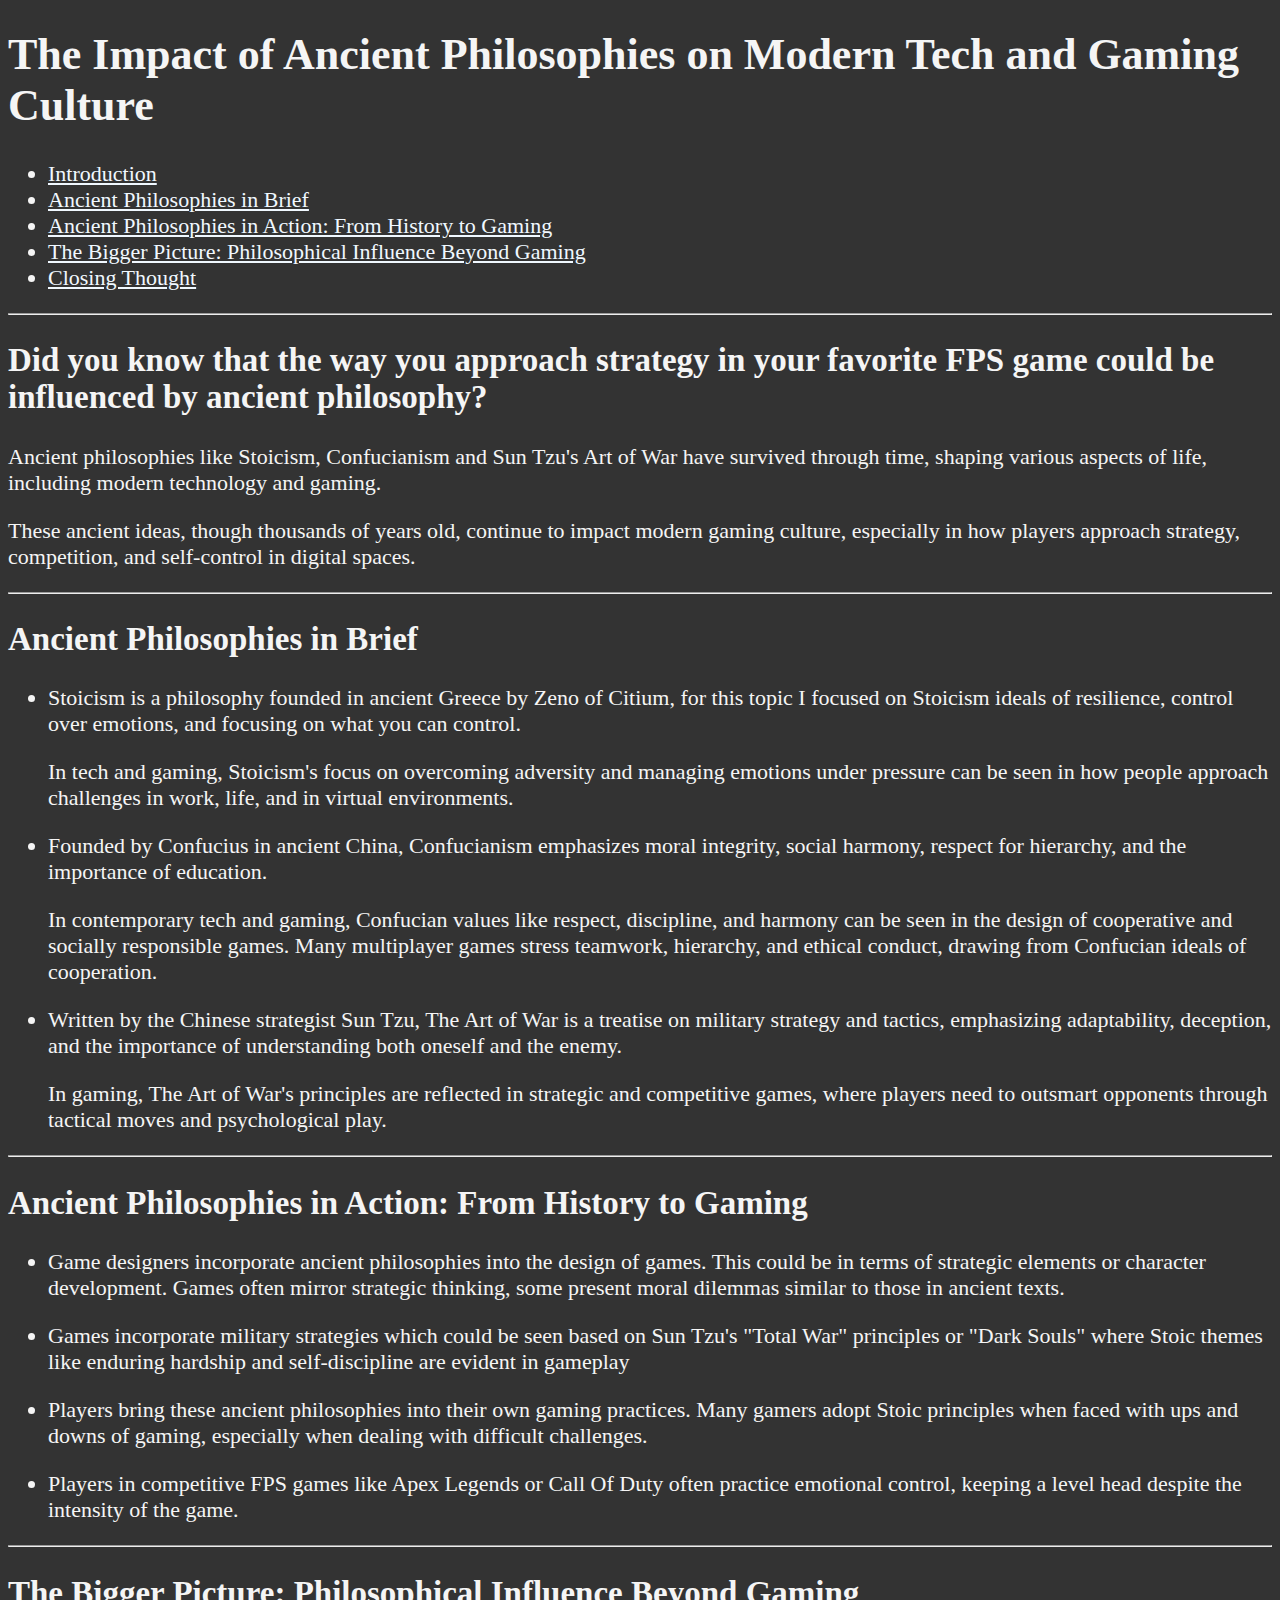
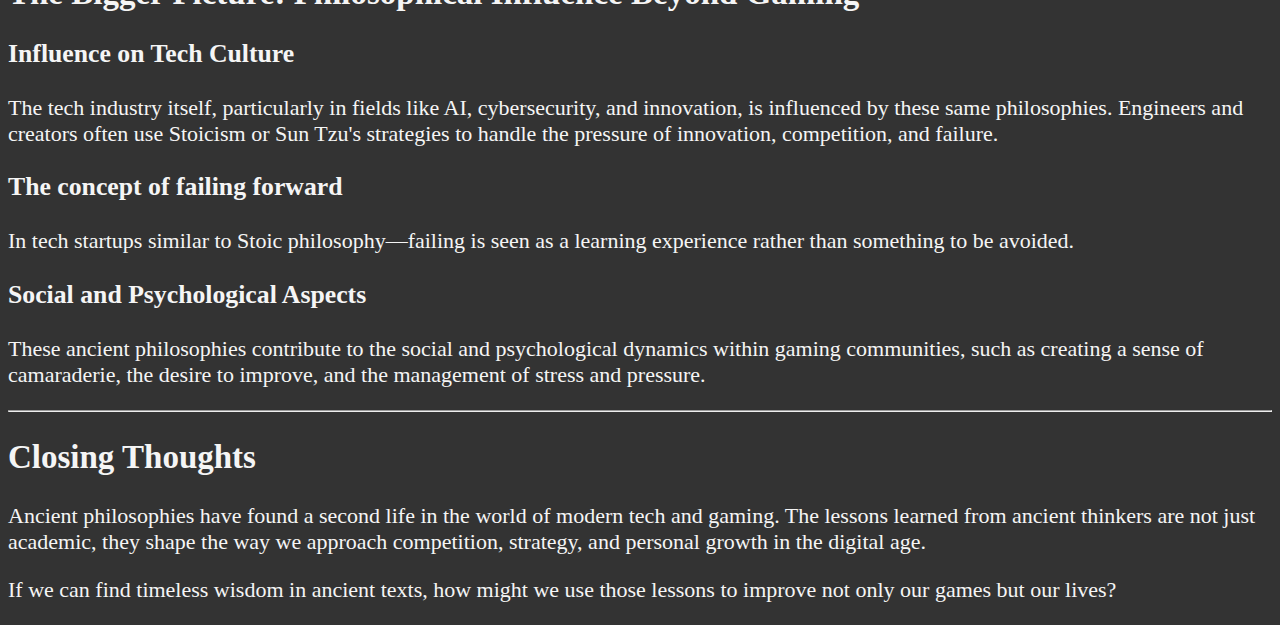
==== w3/index.html @ 7d0be560 "index.html setup" ====
<!DOCTYPE html>
<html lang="en">

<head>
    <meta charset="UTF-8">
    <meta name="author" content="Octavio Rodriguez">
    <meta name="description" content="This page contains a brief description of The Impact of Ancient Philosophies on Modern Tech and Gaming Culture">
    <title>The Impact of Ancient Philosophies on Modern Tech and Gaming Culture</title>
    <link rel="icon" href="../img/ancientp.png" type="image/x-icon">
    <link rel="stylesheet" href="main.css" type="text/css">
</head>

<body>
    <header>
        <h1>The Impact of Ancient Philosophies on Modern Tech and Gaming Culture</h1>

        <nav aria-label="primary-navigation">
            <ul>
                <li>
                    <a href="#introduction">Introduction</a>
                </li>
                <li>
                    <a href="#body1">Ancient Philosophies in Brief</a>
                </li>
                <li>
                    <a href="#body2">Ancient Philosophies in Action: From History to Gaming</a>
                </li>
                <li>
                    <a href="#body3">The Bigger Picture: Philosophical Influence Beyond Gaming</a>
                </li>
                <li>
                    <a href="#conclusion">Closing Thought</a>
                </li>
            </ul>
        </nav>
    </header>

    <hr>
    <main>
        <article id="introduction">
            <h2>Did you know that the way you approach strategy in your favorite FPS game could be influenced by ancient philosophy?</h2>
            <p>Ancient philosophies like Stoicism, Confucianism and Sun Tzu's Art of War have survived through time, shaping various aspects of life, including modern technology and gaming.</p>
            <p>These ancient ideas, though thousands of years old, continue to impact modern gaming culture, especially in how players approach strategy, competition, and self-control in digital spaces.</p>
        </article>
        <hr>

        <article id="body1">
            <h2>Ancient Philosophies in Brief</h2>
            <ul>
                <li>
                    <p>Stoicism is a philosophy founded in ancient Greece by Zeno of Citium, for this topic I focused on Stoicism ideals of resilience, control over emotions, and focusing on what you can control.</p>
                    <p>In tech and gaming, Stoicism's focus on overcoming adversity and managing emotions under pressure can be seen in how people approach challenges in work, life, and in virtual environments. </p>
                </li>
                <li>
                    <p>Founded by Confucius in ancient China, Confucianism emphasizes moral integrity, social harmony, respect for hierarchy, and the importance of education.</p>
                    <p>In contemporary tech and gaming, Confucian values like respect, discipline, and harmony can be seen in the design of cooperative and socially responsible games. Many multiplayer games stress teamwork, hierarchy, and ethical conduct, drawing from Confucian ideals of cooperation.</p>
                </li>
                <li>
                    <p>Written by the Chinese strategist Sun Tzu, The Art of War is a treatise on military strategy and tactics, emphasizing adaptability, deception, and the importance of understanding both oneself and the enemy.</p>
                    <p>In gaming, The Art of War's principles are reflected in strategic and competitive games, where players need to outsmart opponents through tactical moves and psychological play.</p>
                </li>
            </ul>
        </article>
        <hr>

        <article id="body2">
            <h2>Ancient Philosophies in Action: From History to Gaming</h2>
            <ul>
                <li>
                    <p>Game designers incorporate ancient philosophies into the design of games. This could be in terms of
                        strategic elements or character development. Games often mirror strategic thinking, some present moral
                        dilemmas similar to those in ancient texts.</p>
                </li>
                <li>
                    <p>Games incorporate military strategies which could be seen based on Sun Tzu's "Total War" principles or
                        "Dark Souls" where Stoic themes like enduring hardship and self-discipline are evident in gameplay</p>
                </li>
                <li>
                    <p>Players bring these ancient philosophies into their own gaming practices. Many gamers adopt Stoic
                        principles when faced with ups and downs of gaming, especially when dealing with difficult challenges.
                    </p>
                </li>
                <li>
                    <p>Players in competitive FPS games like Apex Legends or Call Of Duty often practice emotional control,
                        keeping a level head despite the intensity of the game.</p>
                </li>
            </ul>
        </article>
        <hr>

        <article id="body3">
            <h2>The Bigger Picture: Philosophical Influence Beyond Gaming</h2>
            <h3>Influence on Tech Culture</h3>
            <p>The tech industry itself, particularly in fields like AI, cybersecurity, and innovation, is influenced by these same philosophies. Engineers and creators often use Stoicism or Sun Tzu's strategies to handle the pressure of innovation, competition, and failure.
            </p>
            <h3>The concept of failing forward</h3>
            <p>In tech startups similar to Stoic philosophy—failing is seen as a learning experience rather than something to be avoided.</p>
            <h3>Social and Psychological Aspects</h3>
            <p>These ancient philosophies contribute to the social and psychological dynamics within gaming communities, such as creating a sense of camaraderie, the desire to improve, and the management of stress and pressure.</p>
        </article>
        <hr>

        <article id="conclusion">
            <h2>Closing Thoughts</h2>
            <p>Ancient philosophies have found a second life in the world of modern tech and gaming. The lessons learned from ancient thinkers are not just academic, they shape the way we approach competition, strategy, and personal growth in the digital age.</p>
            <p>If we can find timeless wisdom in ancient texts, how might we use those lessons to improve not only our games but our lives?</p>
        </article>
    </main>
</body>

</html>
---- w3/main.css ----
html {
    font-size: 22px;
}

body {
    background-color: #333;
    color: whitesmoke;
}

a {
    color: aliceblue;
}

a:visited {
    color: lightgray;
}

a:hover, a:active {
    color: #eee;
}

table, tr, th, td, caption {
    border: 1px solid #eee;
    font-family: 'Courier New', Courier, monospace;
    border-collapse: collapse;
    padding: 0.5rem;
}
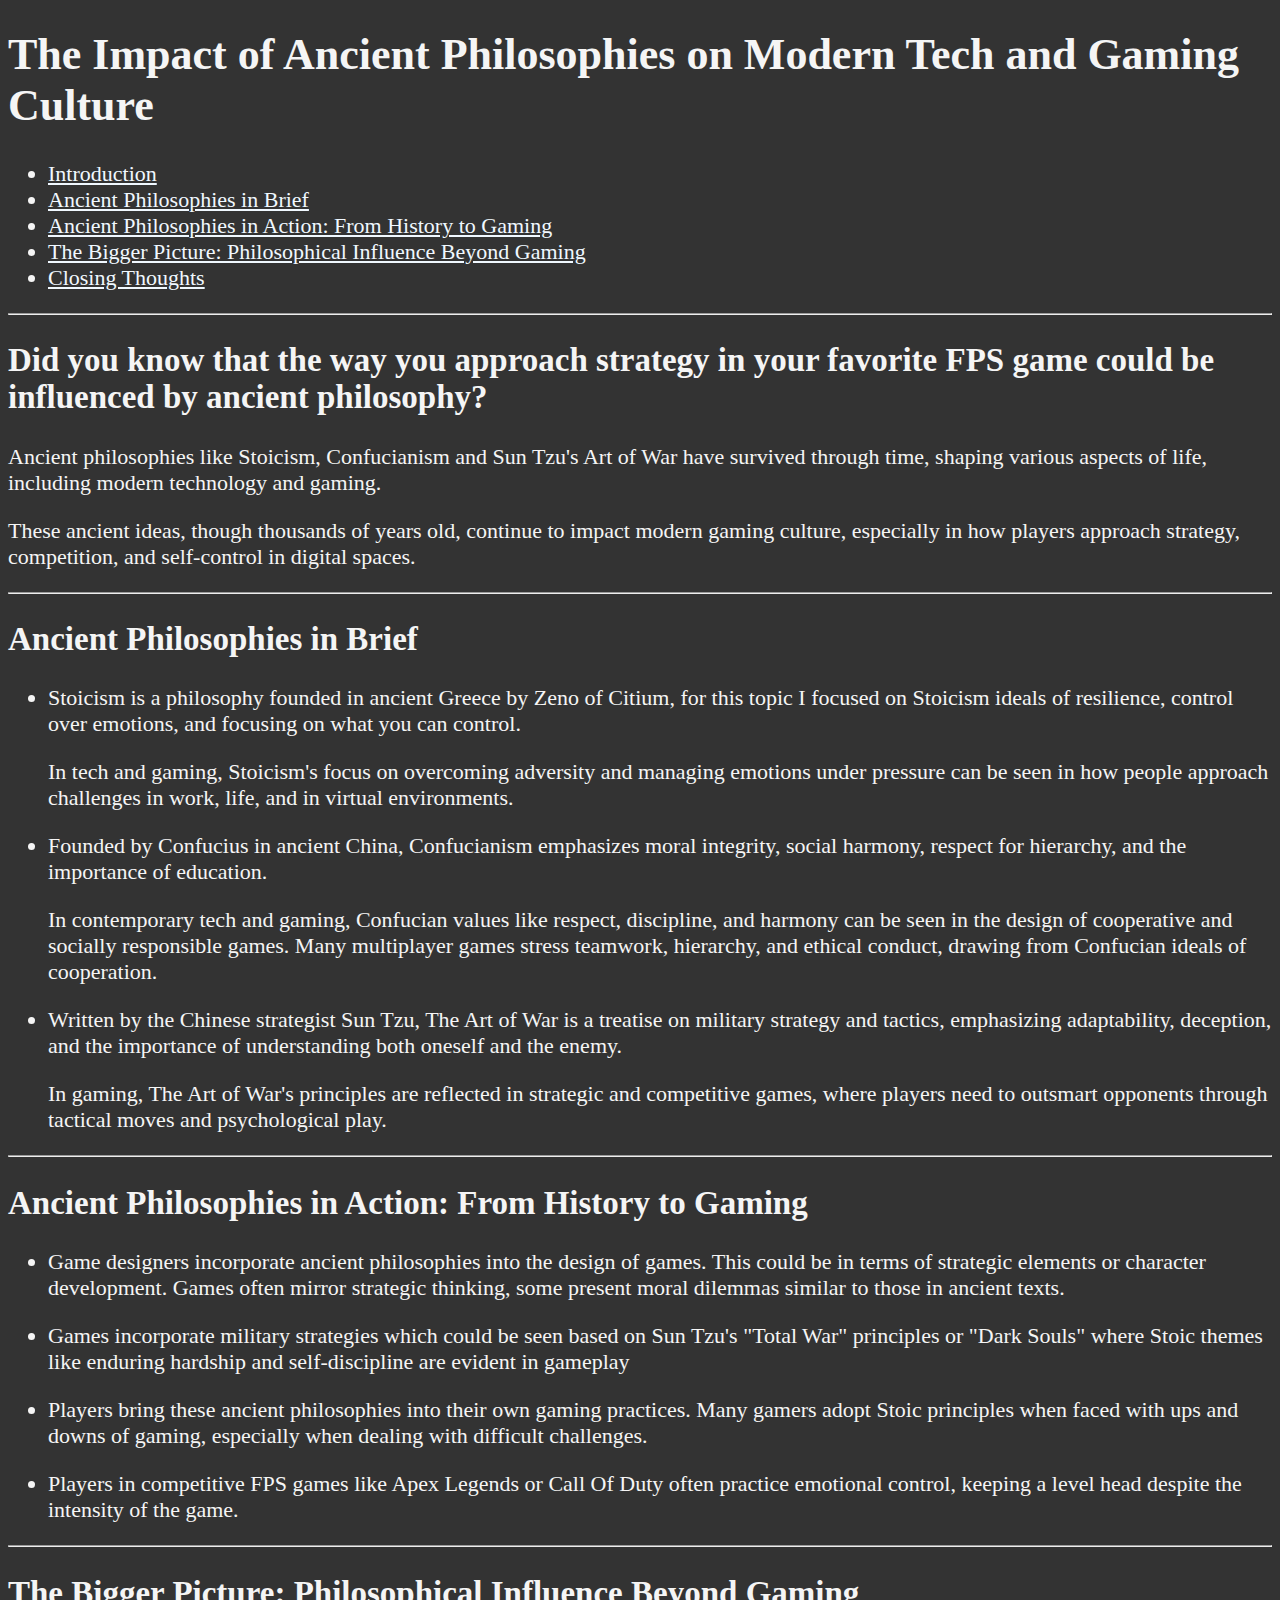
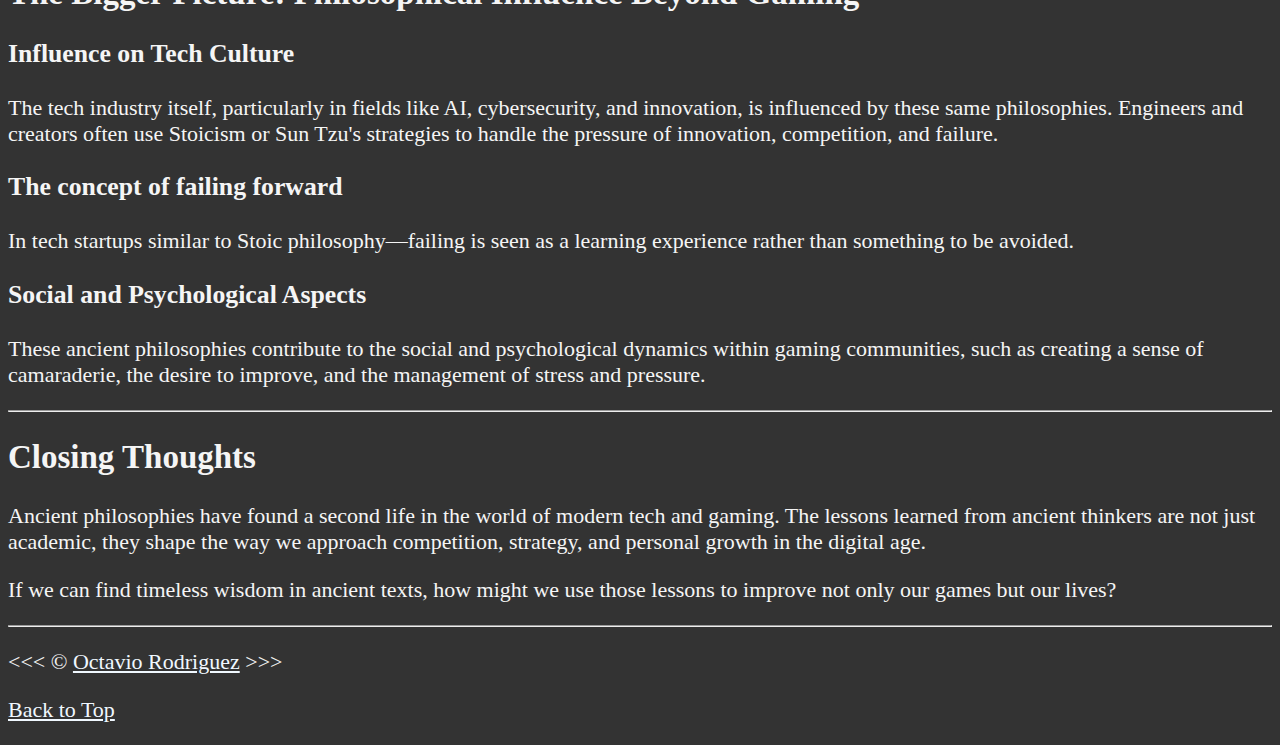
==== commit 83a52de0: "about.html complete" ====
--- a/w3/index.html
+++ b/w3/index.html
@@ -29,7 +29,7 @@
                     <a href="#body3">The Bigger Picture: Philosophical Influence Beyond Gaming</a>
                 </li>
                 <li>
-                    <a href="#conclusion">Closing Thought</a>
+                    <a href="#conclusion">Closing Thoughts</a>
                 </li>
             </ul>
         </nav>
@@ -106,6 +106,15 @@
             <p>If we can find timeless wisdom in ancient texts, how might we use those lessons to improve not only our games but our lives?</p>
         </article>
     </main>
+    <hr>
+    <footer>
+        <p>
+            &lt;&lt;&lt; &copy; <a href="about.html">Octavio Rodriguez</a> &gt;&gt;&gt;
+        </p>
+        <p>
+            <a href="#">Back to Top</a>
+        </p>
+    </footer>
 </body>
 
 </html>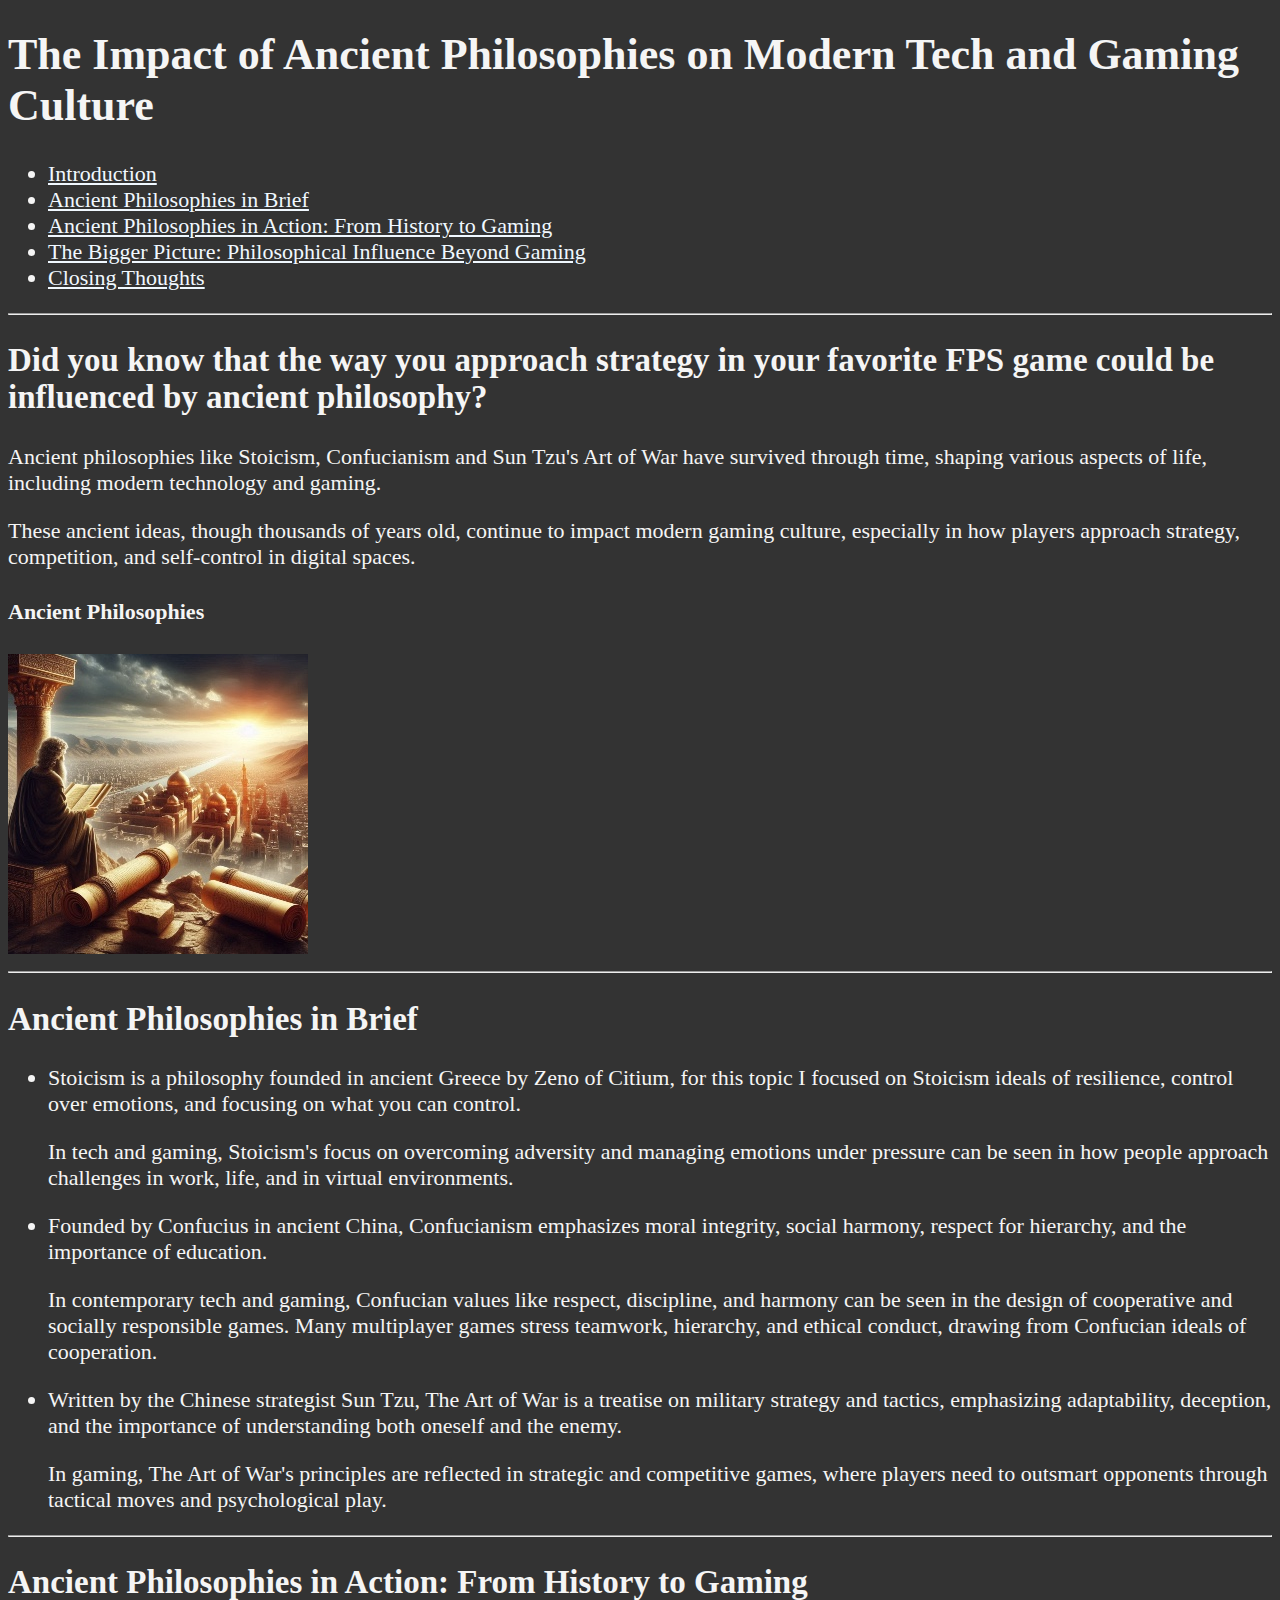
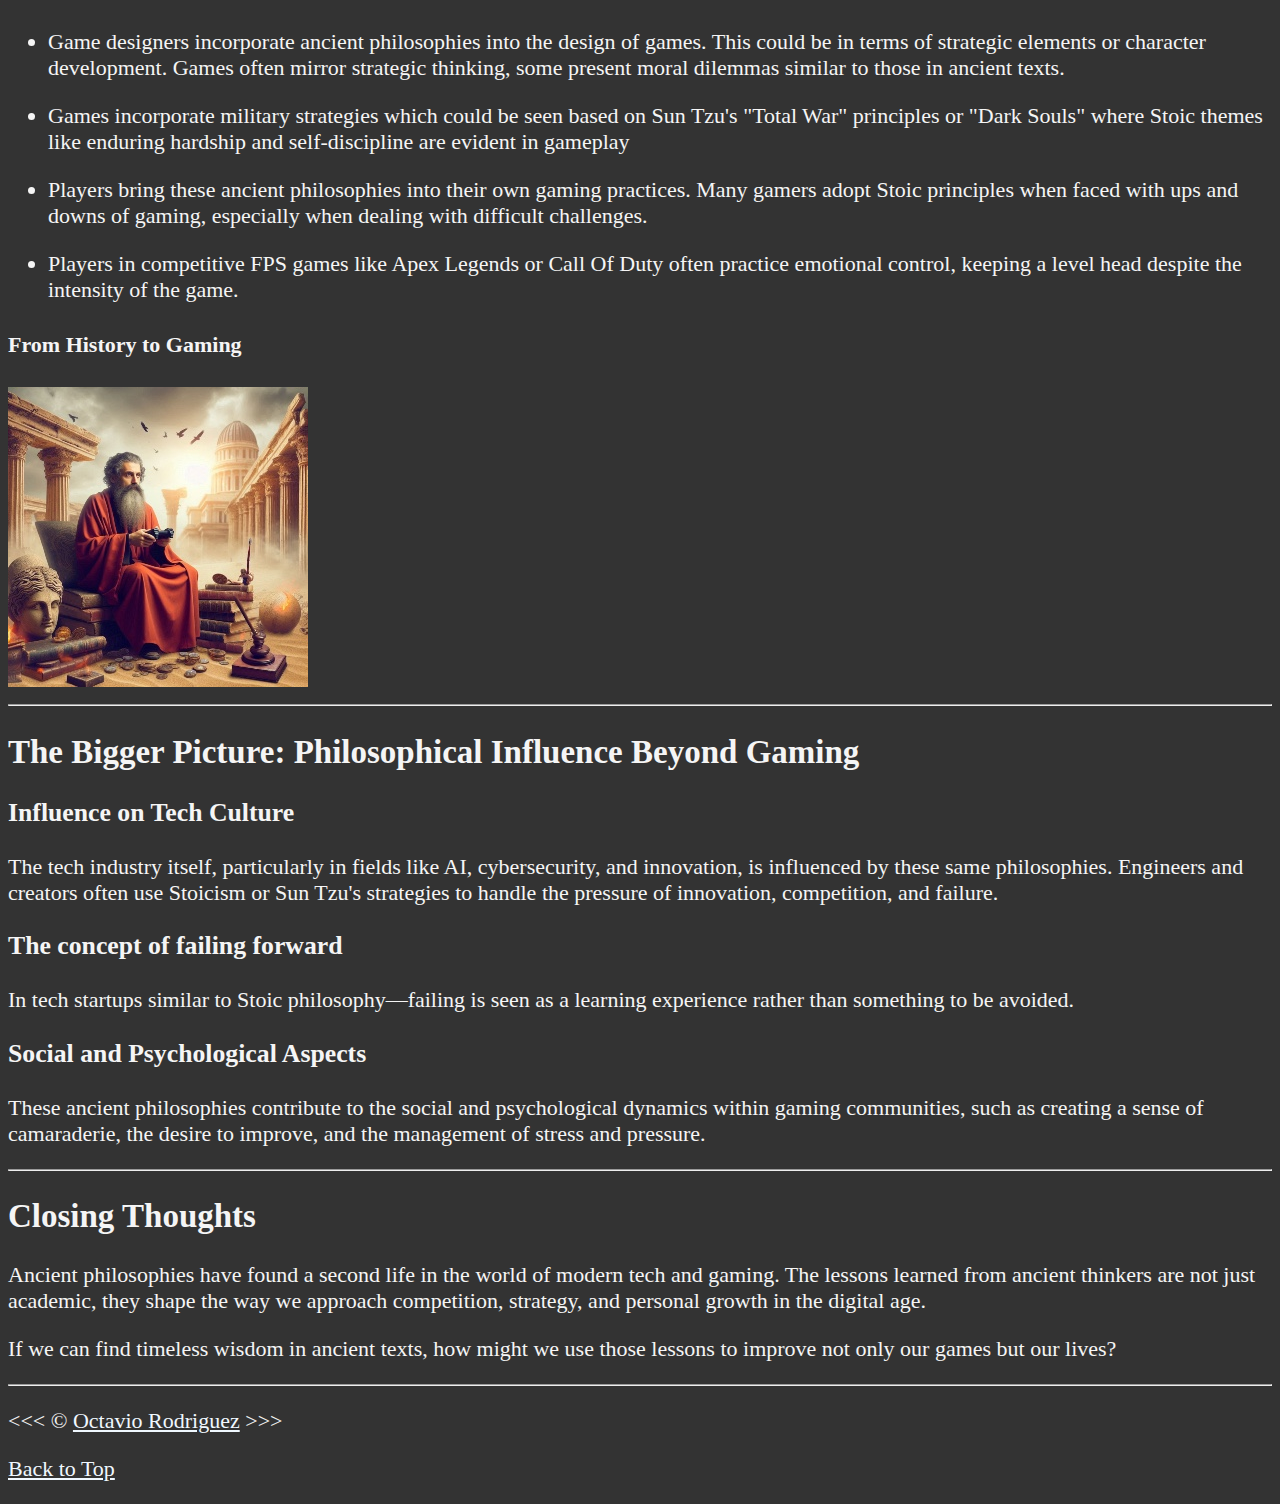
==== commit 1e54345e: "images created and placed on pages" ====
--- a/w3/index.html
+++ b/w3/index.html
@@ -42,6 +42,10 @@
             <p>Ancient philosophies like Stoicism, Confucianism and Sun Tzu's Art of War have survived through time, shaping various aspects of life, including modern technology and gaming.</p>
             <p>These ancient ideas, though thousands of years old, continue to impact modern gaming culture, especially in how players approach strategy, competition, and self-control in digital spaces.</p>
         </article>
+        <section>
+            <h4>Ancient Philosophies</h4>
+            <img src="../img/Philosphies.jpg" alt="philospher overlooking metropolis" title="Ancient Philosophies" width="300" height="300">
+        </section>
         <hr>
 
         <article id="body1">
@@ -86,6 +90,10 @@
                 </li>
             </ul>
         </article>
+        <section>
+            <h4>From History to Gaming</h4>
+            <img src="../img/Philosopher-Gaming.jpg" alt="philospher gaming" title="from history to gaming" width="300" height="300">
+        </section>
         <hr>
 
         <article id="body3">
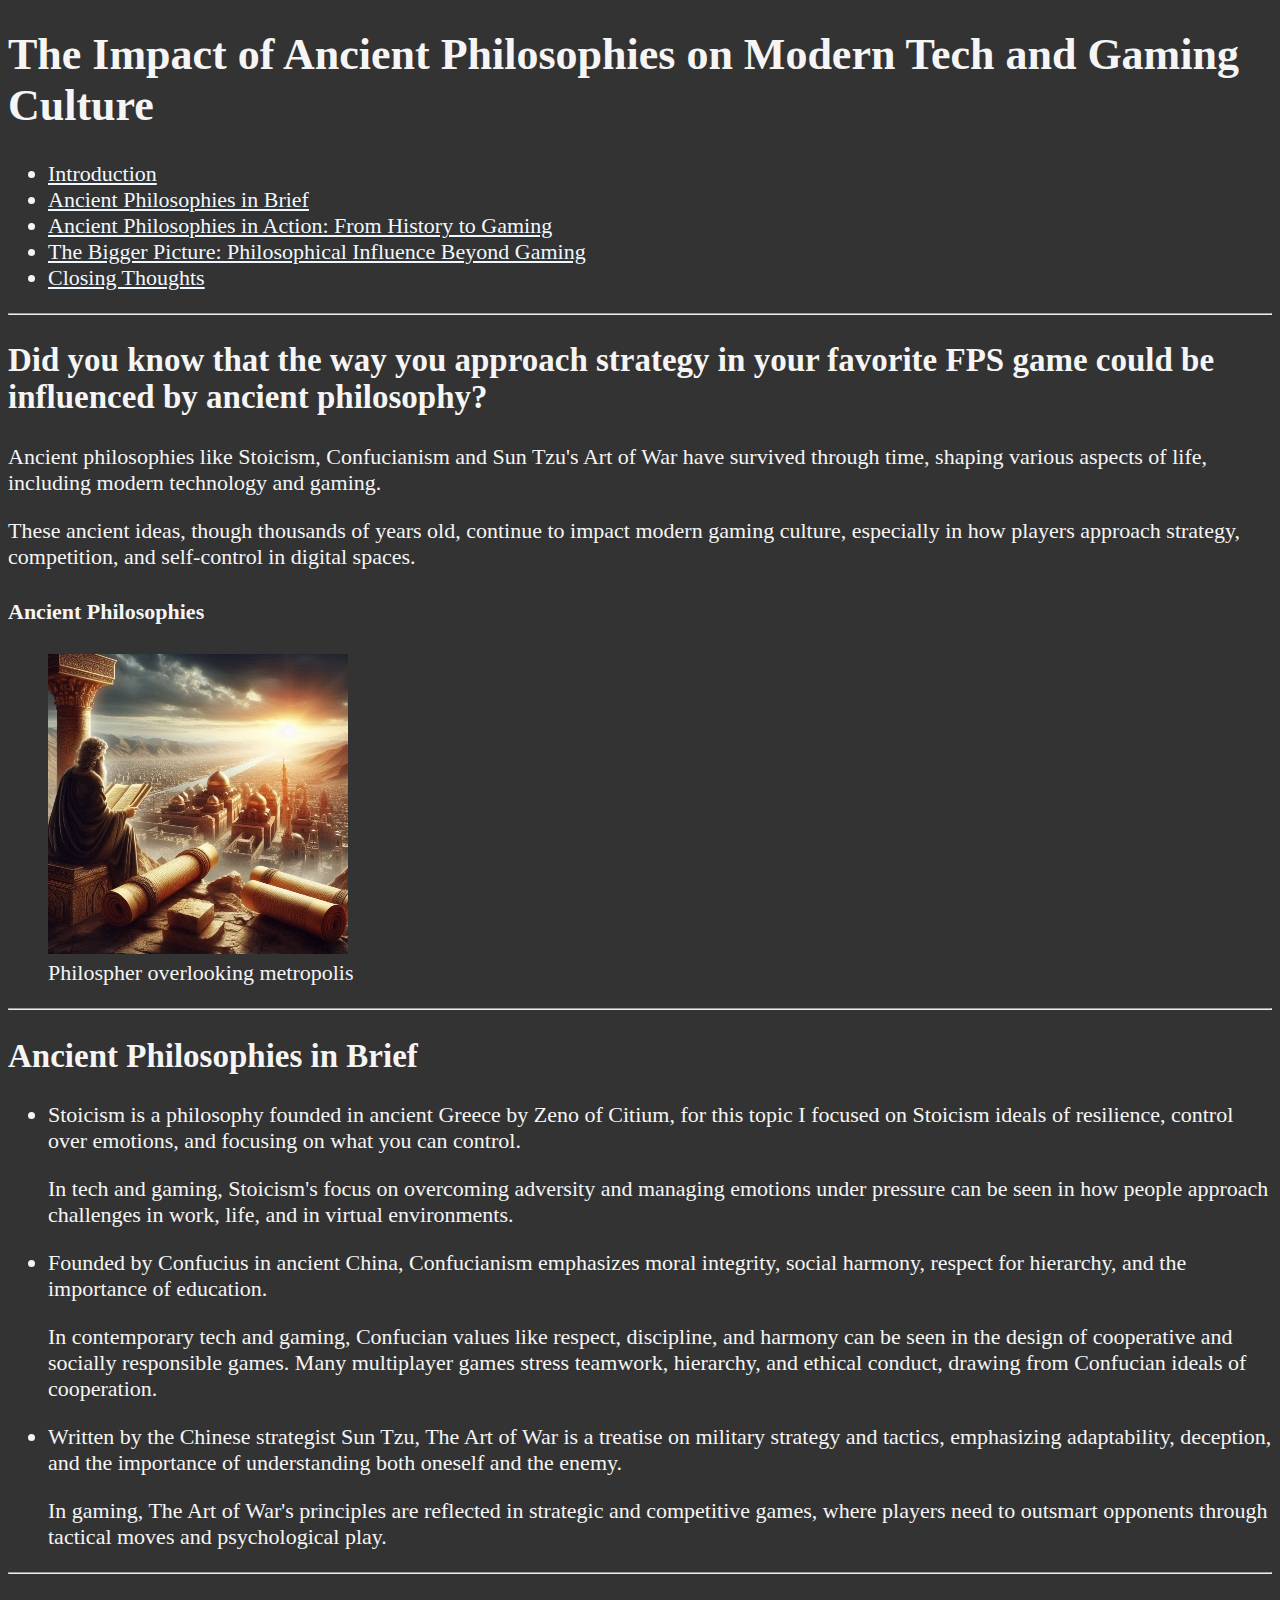
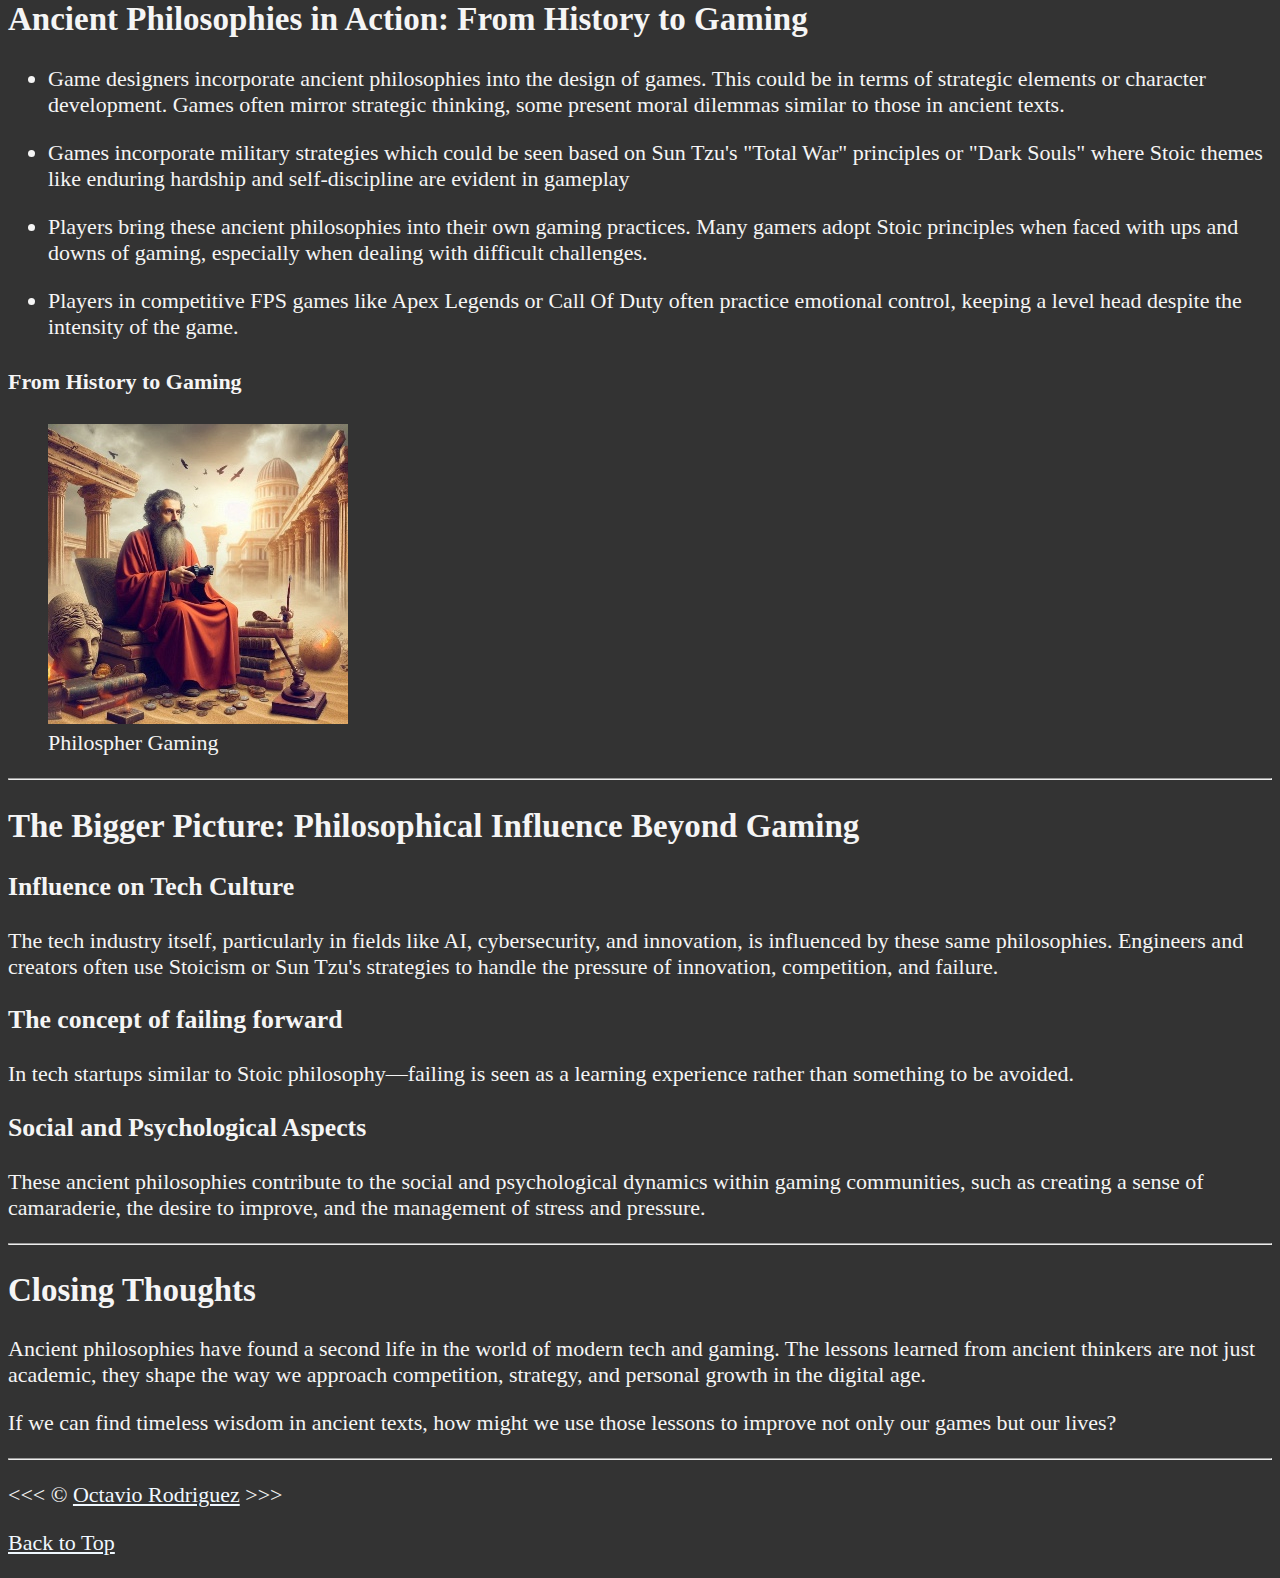
==== commit e4f3f5ff: "fixed figure, figcaption for images and also fixed the back home link" ====
--- a/w3/index.html
+++ b/w3/index.html
@@ -44,7 +44,13 @@
         </article>
         <section>
             <h4>Ancient Philosophies</h4>
-            <img src="../img/Philosphies.jpg" alt="philospher overlooking metropolis" title="Ancient Philosophies" width="300" height="300">
+            <figure>
+                <img src="../img/Philosphies.jpg" alt="Philospher overlooking metropolis" title="Ancient Philosophies"
+                    width="300" height="300">
+                <figcaption>
+                    Philospher overlooking metropolis
+                </figcaption>
+            </figure>
         </section>
         <hr>
 
@@ -92,7 +98,13 @@
         </article>
         <section>
             <h4>From History to Gaming</h4>
-            <img src="../img/Philosopher-Gaming.jpg" alt="philospher gaming" title="from history to gaming" width="300" height="300">
+            <figure>
+            <img src="../img/Philosopher-Gaming.jpg" alt="philospher gaming" title="from history to gaming" width="300"
+                height="300">
+                <figcaption>
+                    Philospher Gaming
+                </figcaption>
+            </figure>
         </section>
         <hr>
 
